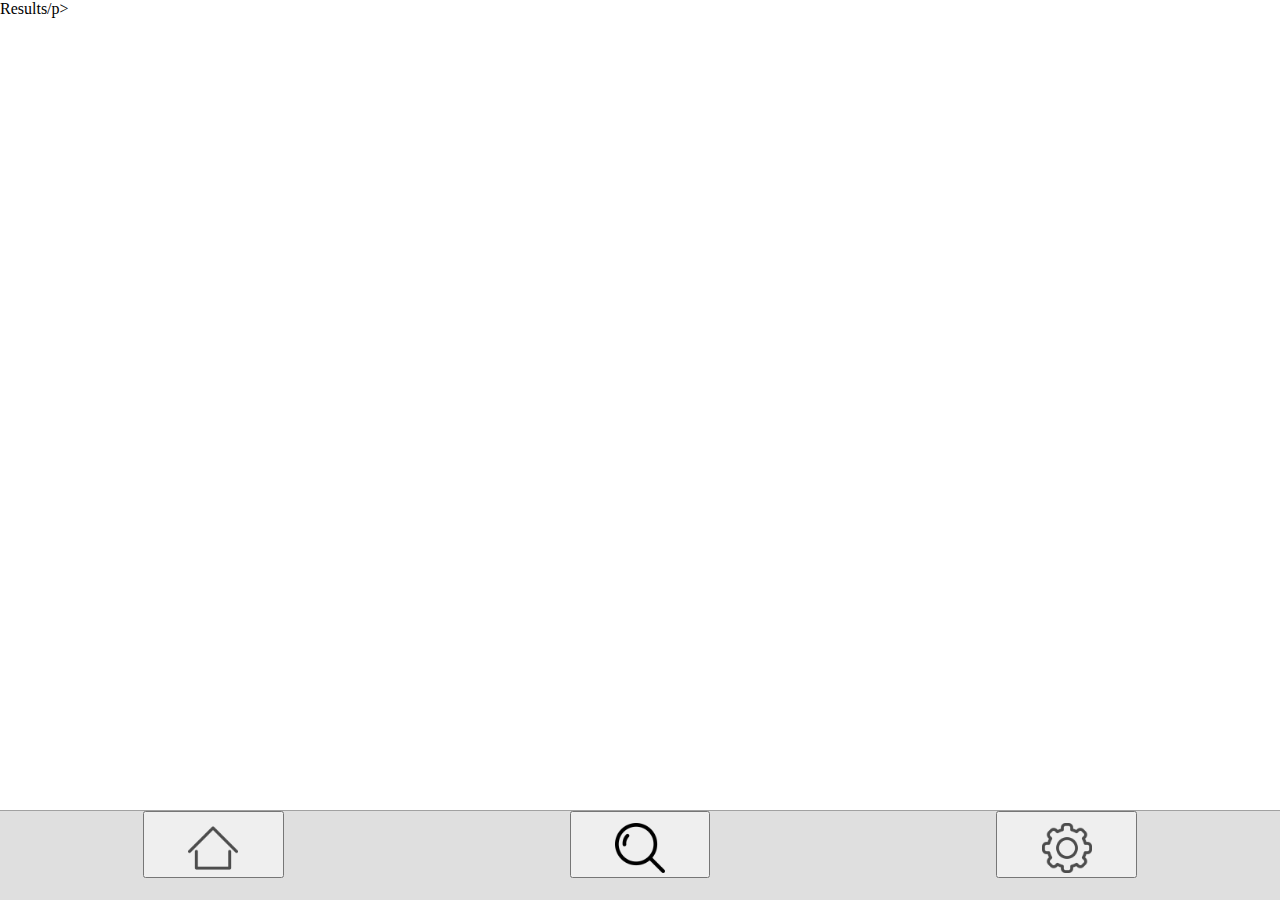
==== pages/result.html @ 41c26120 "Logo, search bar, navbar fixes" ====
<!DOCTYPE html>
<html Lang="en">

<head>
    <meta charset="UTF-8" />
    <meta name="viewport" content="width=device-width, initial-scale=1.0" />
    <meta http-equiv="X-UA-Compatible" content="ie=edge" />
    <link rel="stylesheet" href="result.css" />
    <title>SortSmart</title>
</head>

<body>

    <p>Results/p>

        <div class="nav-bar">
            <a href="../index.html"><button class="homepage-button">
                    <img src="../img/house.png" alt="Homepage button"></button></a>
            <a href="../pages/search.html"><button class="search-button">
                    <img src="../img/search.png" alt="Favorites button"></button></a>
            <a href="#"><button class="settings-button">
                    <img src="../img/settings.png" alt="Settings button"></button></a>
        </div>


</body>

</html>
---- pages/result.css ----
* {
    margin: 0px;
    padding: 0px;
    box-sizing: border-box;
}

.nav-bar {
    display: flex;
    width: 100%;
    height: 10vh;
    position: absolute;
    bottom: 0;
    left: 0;
    border-top: 1px solid rgba(0, 0, 0, 0.37);
    text-align: center;
}

.homepage-button, .search-button, .settings-button {
    flex: 1;
    width: 33%;
}

.nav-bar a {
    flex: 1;
    width: 33%;
    background-color: rgba(196, 196, 196, 0.54);
}

.nav-bar img {
    flex: 1;
    max-width: 50px;
    margin-top: 10px;
}
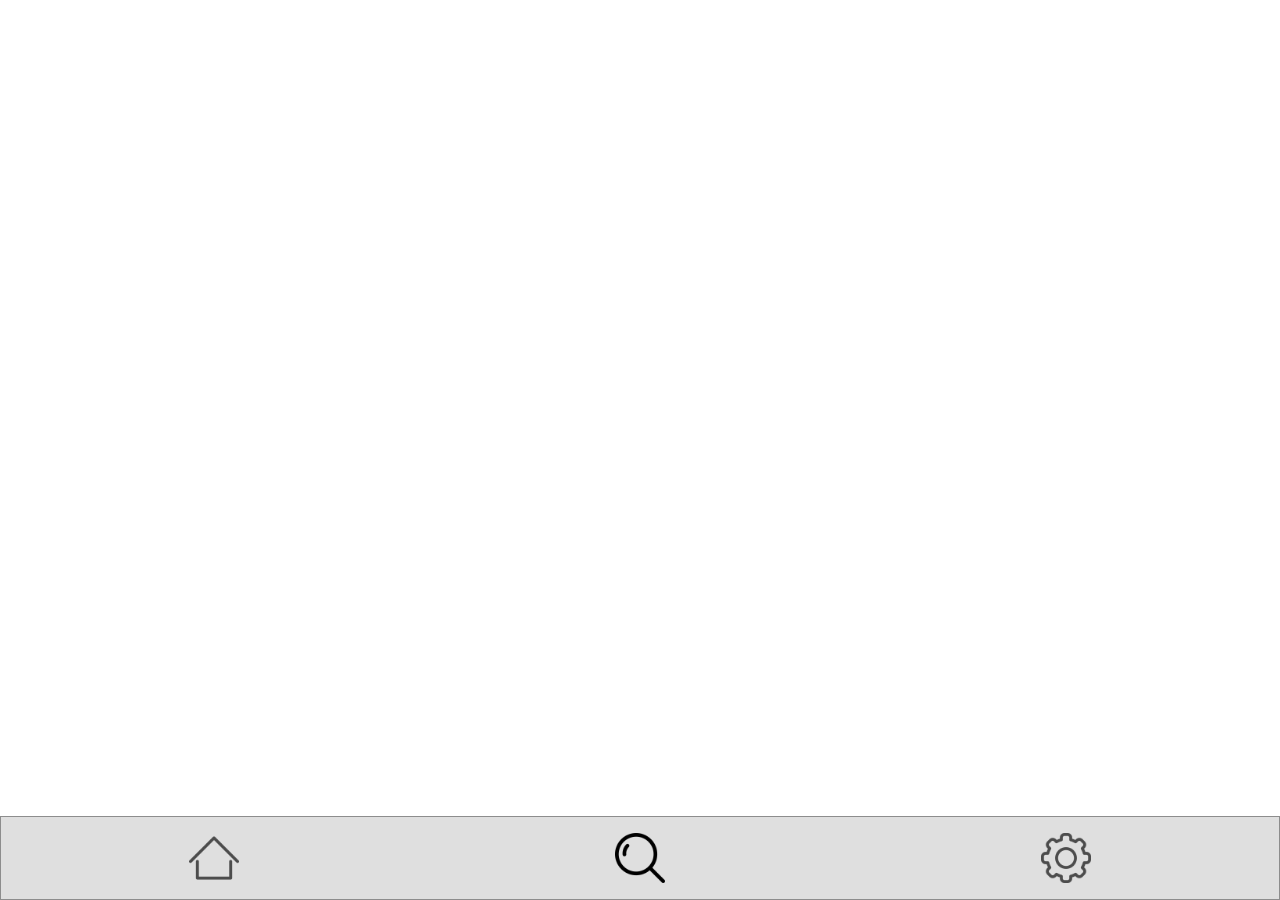
==== commit e830f94e: "Finished settings page" ====
--- a/pages/result.html
+++ b/pages/result.html
@@ -11,16 +11,26 @@
 
 <body>
 
-    <p>Results/p>
 
-        <div class="nav-bar">
-            <a href="../index.html"><button class="homepage-button">
-                    <img src="../img/house.png" alt="Homepage button"></button></a>
-            <a href="../pages/search.html"><button class="search-button">
-                    <img src="../img/search.png" alt="Favorites button"></button></a>
-            <a href="#"><button class="settings-button">
-                    <img src="../img/settings.png" alt="Settings button"></button></a>
+    <div class="nav-bar">
+        <div class="home-box">
+            <a href="../index.html">
+                    <img src="../img/house.png" alt="Homepage button">
+                </a>
         </div>
+        <div class="search-box">
+            <a href="../pages/search.html">
+                    <img src="../img/search.png" alt="Favorites button">
+                </a>
+
+        </div>
+        <div class="settings-box">
+            <a href="../pages/settings.html">
+                    <img src="../img/settings.png" alt="Settings button">
+                </a>
+
+        </div>
+    </div>
 
 
 </body>
--- a/pages/result.css
+++ b/pages/result.css
@@ -5,29 +5,25 @@
 }
 
 .nav-bar {
+    bottom: 0;
+    position: fixed;
     display: flex;
+    border: 1px solid rgba(0, 0, 0, 0.37);
     width: 100%;
-    height: 10vh;
-    position: absolute;
-    bottom: 0;
-    left: 0;
-    border-top: 1px solid rgba(0, 0, 0, 0.37);
-    text-align: center;
+    background: rgba(196, 196, 196, 0.54);
+    padding-top: 1em;
+    padding-bottom: 1em;
 }
 
-.homepage-button, .search-button, .settings-button {
+.home-box, .search-box, .settings-box {
     flex: 1;
-    width: 33%;
-}
-
-.nav-bar a {
-    flex: 1;
-    width: 33%;
-    background-color: rgba(196, 196, 196, 0.54);
+    width: 100%;
 }
 
 .nav-bar img {
-    flex: 1;
     max-width: 50px;
-    margin-top: 10px;
+    width: 100%;
+    margin-left: auto;
+    margin-right: auto;
+    display: block;
 }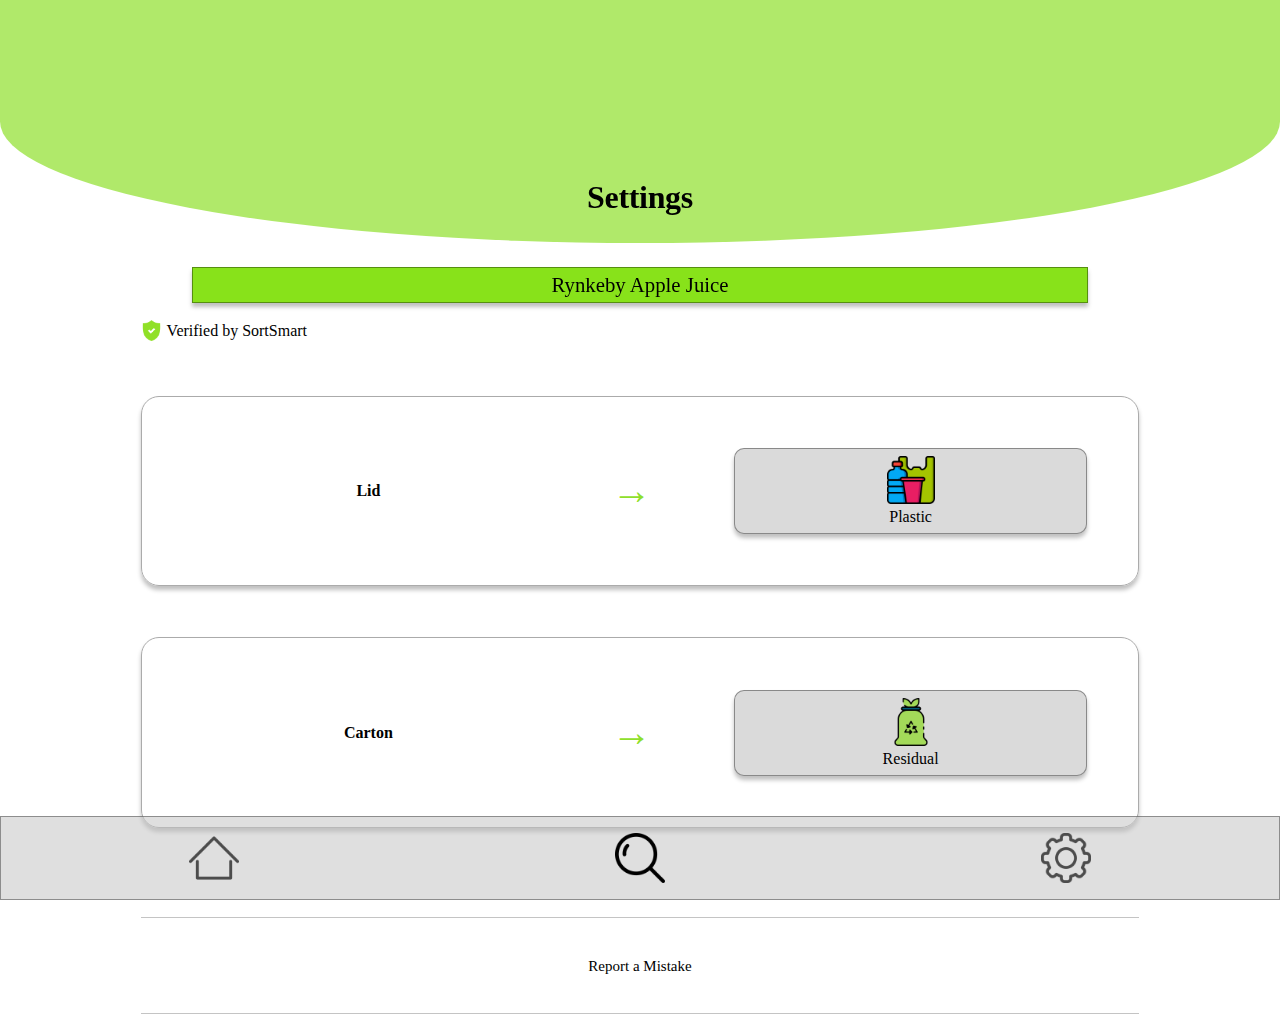
==== commit e677e616: "Finished pages" ====
--- a/pages/result.html
+++ b/pages/result.html
@@ -2,35 +2,90 @@
 <html Lang="en">
 
 <head>
-    <meta charset="UTF-8" />
-    <meta name="viewport" content="width=device-width, initial-scale=1.0" />
-    <meta http-equiv="X-UA-Compatible" content="ie=edge" />
-    <link rel="stylesheet" href="result.css" />
-    <title>SortSmart</title>
+        <meta charset="UTF-8" />
+        <meta name="viewport" content="width=device-width, initial-scale=1.0" />
+        <meta http-equiv="X-UA-Compatible" content="ie=edge" />
+        <link rel="stylesheet" href="result.css" />
+        <title>SortSmart</title>
 </head>
 
 <body>
 
+        <div class="top">
+                <div class="square"></div>
+                <div class="logo-text">
+                        <h1 class="name">Settings</h1>
+                        <div class="product">Rynkeby Apple Juice</div>
+                </div>
+        </div>
 
-    <div class="nav-bar">
-        <div class="home-box">
-            <a href="../index.html">
-                    <img src="../img/house.png" alt="Homepage button">
-                </a>
+        <div class="verified-box">
+                <div class="verified-logo">
+                        <img src="../img/verified.png" alt="Verified logo">
+                </div>
+                <div class="verified-text">
+                        Verified by SortSmart
+                </div>
         </div>
-        <div class="search-box">
-            <a href="../pages/search.html">
-                    <img src="../img/search.png" alt="Favorites button">
-                </a>
 
+        <div class="tiles-section">
+                <div class="tile">
+                        <div class="part-text">
+                                Lid
+                        </div>
+                        <div class="arrow">
+                                <p>&#8594;</p>
+                        </div>
+                        <div class="material">
+                                <div class="material-picture">
+                                        <img src="../img/plastic.png" alt="Verified logo">
+                                </div>
+                                <div class="material-text">Plastic</div>
+                        </div>
+
+                </div>
+
+                <div class="tile">
+                        <div class="part-text">
+                                Carton
+                        </div>
+                        <div class="arrow">
+                                <p>&#8594;</p>
+                        </div>
+                        <div class="material">
+                                <div class="material-picture">
+                                        <img src="../img/garbage.png" alt="Verified logo">
+                                </div>
+                                <div class="material-text">Residual</div>
+                        </div>
+
+                </div>
         </div>
-        <div class="settings-box">
-            <a href="../pages/settings.html">
-                    <img src="../img/settings.png" alt="Settings button">
-                </a>
 
+        <div class="report-section">
+                Report a Mistake
         </div>
-    </div>
+
+
+        <div class="nav-bar">
+                <div class="home-box">
+                        <a href="../index.html">
+                                <img src="../img/house.png" alt="Homepage button">
+                        </a>
+                </div>
+                <div class="search-box">
+                        <a href="../pages/search.html">
+                                <img src="../img/search.png" alt="Favorites button">
+                        </a>
+
+                </div>
+                <div class="settings-box">
+                        <a href="../pages/settings.html">
+                                <img src="../img/settings.png" alt="Settings button">
+                        </a>
+
+                </div>
+        </div>
 
 
 </body>
--- a/pages/result.css
+++ b/pages/result.css
@@ -2,6 +2,119 @@
     margin: 0px;
     padding: 0px;
     box-sizing: border-box;
+}
+
+.top {
+    display: flex;
+    flex-direction: column;
+    align-items: center;
+    text-align: center;
+    font-family: "Helvetica Neue";
+    font-style: normal;
+}
+
+.square {
+    width: 100%;
+    height: 27vh;
+    background-color: rgba(143, 223, 43, 0.7);
+    border-bottom-left-radius: 50%;
+    border-bottom-right-radius: 50%;
+}
+
+.name {
+    font-size: 2em;
+    font-weight: bold;
+    line-height: 37px;
+    letter-spacing: -0.333333px;
+}
+
+.logo-text {
+    height: 27vh;
+    position: fixed;
+    margin-top: 14%;
+    width: 100%;
+}
+
+.product {
+    margin: 4% 15% 0 15%;
+    padding: 5px 10px 5px 10px;
+    font-size: 1.3em;
+    background: #88E21A;
+    border: 1px solid rgba(0, 0, 0, 0.37);
+    box-shadow: 0px 4px 4px rgba(0, 0, 0, 0.25);
+    text-align: center;
+}
+
+.verified-box {
+    display: flex;
+    margin-left: 11%;
+    margin-top: 6%;
+}
+
+.verified-logo img {
+    max-height: 1.3em;
+}
+
+.verified-text {
+    padding-top: 2px;
+    padding-left: 5px;
+    font-size: 1em;
+}
+
+.tile {
+    display: flex;
+    margin: 4% 11% 0 11%;
+    padding: 4%;
+    border: 1px solid #ABABAB;
+    box-shadow: 0px 4px 4px rgba(0, 0, 0, 0.25);
+    border-radius: 18px;
+}
+
+.part-text, .arrow, .material {
+    margin: auto;
+}
+
+.part-text {
+    flex: 2;
+    font-family: "Helvetica Neue";
+    font-weight: bold;
+    font-size: 1em;
+    text-align: center;
+}
+
+.tile .arrow {
+    flex: 1;
+    font-size: 2.5em;
+    text-align: center;
+    color: #8FDF2B;
+}
+
+.material {
+    flex: 2;
+    text-align: center;
+    padding: 7px 0 7px 0;
+    background: #DADADA;
+    border: 1px solid rgba(0, 0, 0, 0.37);
+    box-shadow: 0px 4px 4px rgba(0, 0, 0, 0.25);
+    border-radius: 10px;
+    margin-left: 15px;
+    font-family: "Helvetica Neue";
+}
+
+.material-picture img {
+    max-height: 3em;
+}
+
+.report-section {
+    font-family: "Helvetica Neue";
+    font-weight: 300;
+    font-size: 15px;
+    line-height: 18px;
+    text-align: center;
+    margin: 7% 11% 0 11%;
+    padding: 3% 0 3%;
+    border-top: 1px solid #C4C4C4;
+    border-bottom: 1px solid #C4C4C4;
 }
 
 .nav-bar {
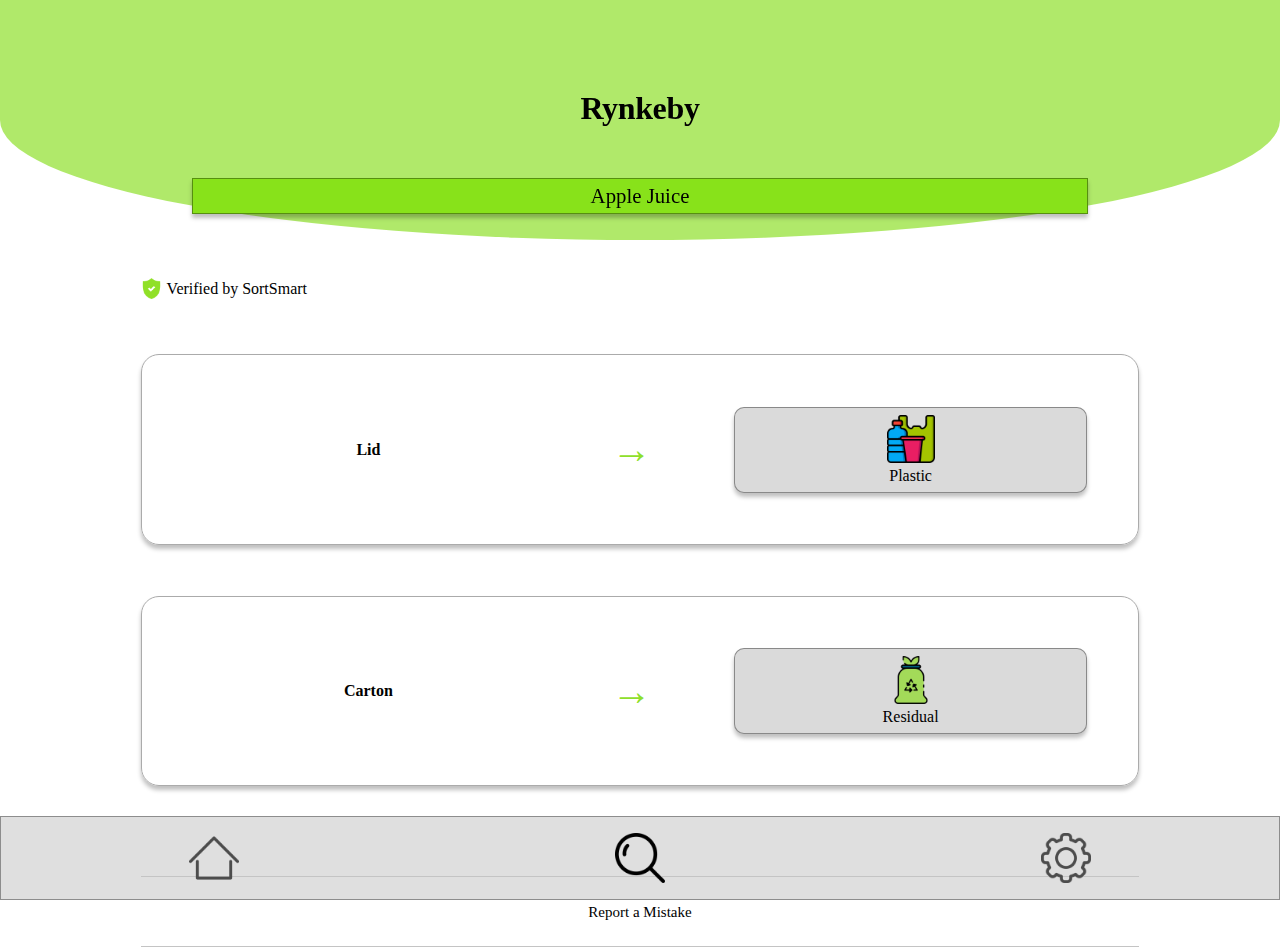
==== commit 6e92cf35: "Sizing updates" ====
--- a/pages/result.html
+++ b/pages/result.html
@@ -3,7 +3,7 @@
 
 <head>
         <meta charset="UTF-8" />
-        <meta name="viewport" content="width=device-width, initial-scale=1.0" />
+        <meta name="viewport" content="width=device-width" />
         <meta http-equiv="X-UA-Compatible" content="ie=edge" />
         <link rel="stylesheet" href="result.css" />
         <title>SortSmart</title>
@@ -14,8 +14,8 @@
         <div class="top">
                 <div class="square"></div>
                 <div class="logo-text">
-                        <h1 class="name">Settings</h1>
-                        <div class="product">Rynkeby Apple Juice</div>
+                        <h1 class="name">Rynkeby</h1>
+                        <div class="product">Apple Juice</div>
                 </div>
         </div>
 
--- a/pages/result.css
+++ b/pages/result.css
@@ -15,7 +15,7 @@
 
 .square {
     width: 100%;
-    height: 27vh;
+    height: 15em;
     background-color: rgba(143, 223, 43, 0.7);
     border-bottom-left-radius: 50%;
     border-bottom-right-radius: 50%;
@@ -29,9 +29,9 @@
 }
 
 .logo-text {
-    height: 27vh;
+    height: 2em;
     position: fixed;
-    margin-top: 14%;
+    margin-top: 7%;
     width: 100%;
 }
 
@@ -48,7 +48,7 @@
 .verified-box {
     display: flex;
     margin-left: 11%;
-    margin-top: 6%;
+    margin-top: 3%;
 }
 
 .verified-logo img {
@@ -112,7 +112,7 @@
     line-height: 18px;
     text-align: center;
     margin: 7% 11% 0 11%;
-    padding: 3% 0 3%;
+    padding: 2% 0 2%;
     border-top: 1px solid #C4C4C4;
     border-bottom: 1px solid #C4C4C4;
 }
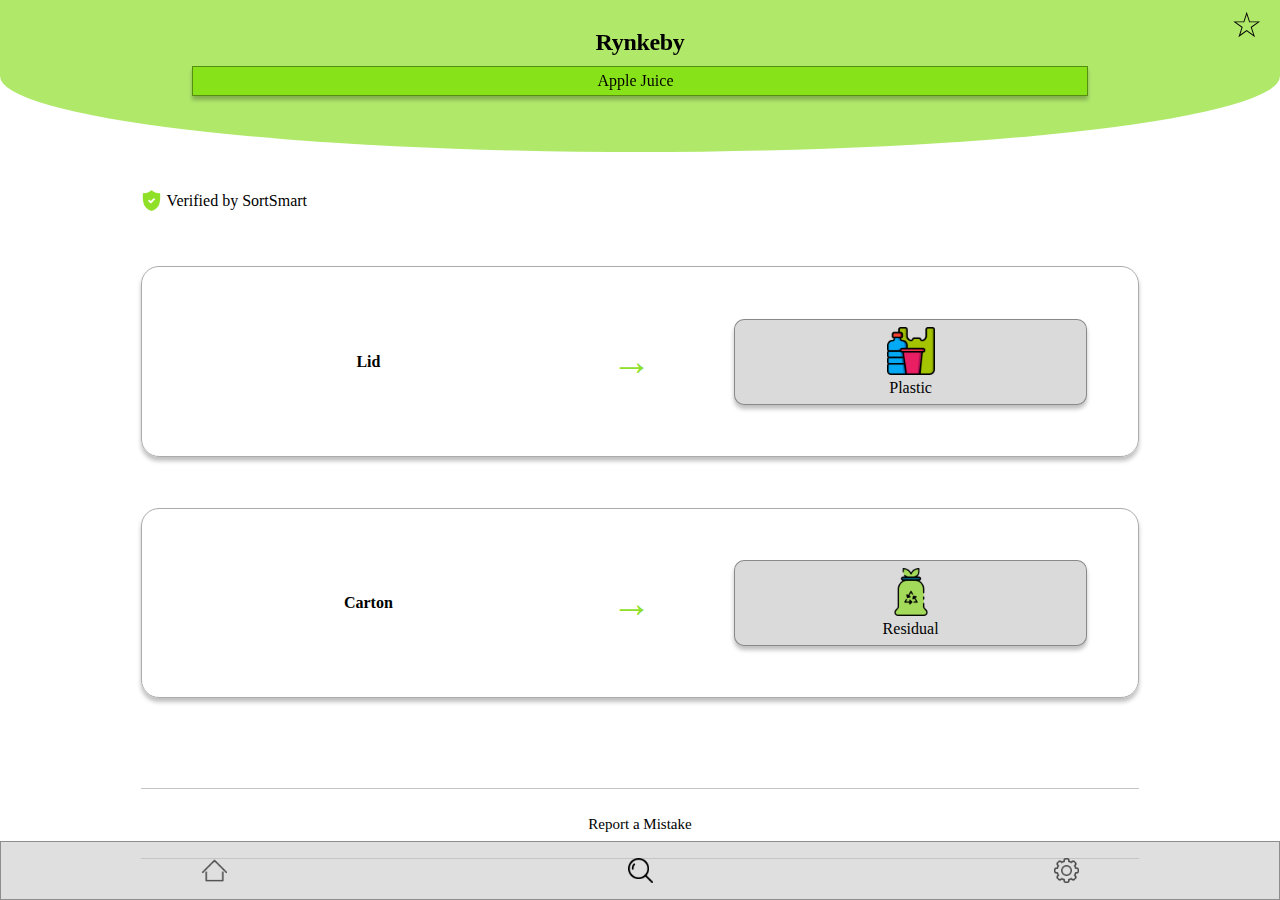
==== commit 461d066f: "Added favorite star" ====
--- a/pages/result.html
+++ b/pages/result.html
@@ -10,6 +10,10 @@
 </head>
 
 <body>
+
+        <div class="star">
+                &#9734
+        </div>
 
         <div class="top">
                 <div class="square"></div>
--- a/pages/result.css
+++ b/pages/result.css
@@ -13,16 +13,25 @@
     font-style: normal;
 }
 
+.star {
+    position: fixed;
+    text-align: right;
+    width: 100%;
+    padding-right: 0.5em;
+    padding-top: 0.1em;
+    font-size: 2.2em;
+}
+
 .square {
     width: 100%;
-    height: 15em;
+    height: 9.5em;
     background-color: rgba(143, 223, 43, 0.7);
     border-bottom-left-radius: 50%;
     border-bottom-right-radius: 50%;
 }
 
 .name {
-    font-size: 2em;
+    font-size: 1.5em;
     font-weight: bold;
     line-height: 37px;
     letter-spacing: -0.333333px;
@@ -31,14 +40,14 @@
 .logo-text {
     height: 2em;
     position: fixed;
-    margin-top: 7%;
+    margin-top: 1.5em;
     width: 100%;
 }
 
 .product {
-    margin: 4% 15% 0 15%;
-    padding: 5px 10px 5px 10px;
-    font-size: 1.3em;
+    margin: 5px 15% 0 15%;
+    padding: 5px 10px 5px 1px;
+    font-size: 1em;
     background: #88E21A;
     border: 1px solid rgba(0, 0, 0, 0.37);
     box-shadow: 0px 4px 4px rgba(0, 0, 0, 0.25);
@@ -58,7 +67,9 @@
 .verified-text {
     padding-top: 2px;
     padding-left: 5px;
+    font-weight: 350;
     font-size: 1em;
+    font-family: "Helvetica Neue";
 }
 
 .tile {
@@ -134,7 +145,7 @@
 }
 
 .nav-bar img {
-    max-width: 50px;
+    max-width: 25px;
     width: 100%;
     margin-left: auto;
     margin-right: auto;
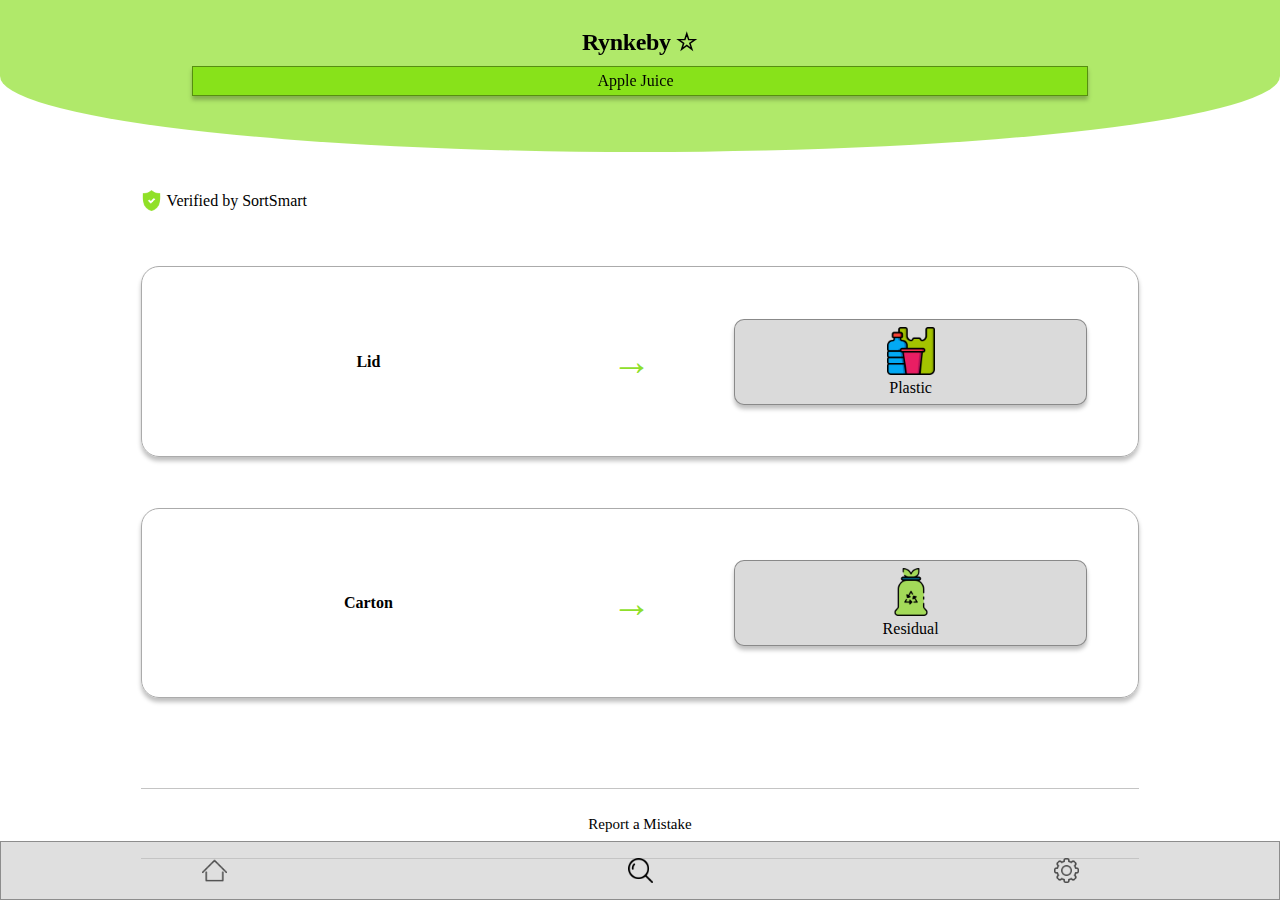
==== commit bce519b1: "Fixed favorite star" ====
--- a/pages/result.html
+++ b/pages/result.html
@@ -10,15 +10,12 @@
 </head>
 
 <body>
-
-        <div class="star">
-                &#9734
-        </div>
-
         <div class="top">
                 <div class="square"></div>
                 <div class="logo-text">
-                        <h1 class="name">Rynkeby</h1>
+                        <div class="brand-star">
+                                <h1 class="name">Rynkeby &#9734</h1>
+                        </div>
                         <div class="product">Apple Juice</div>
                 </div>
         </div>
--- a/pages/result.css
+++ b/pages/result.css
@@ -11,15 +11,6 @@
     text-align: center;
     font-family: "Helvetica Neue";
     font-style: normal;
-}
-
-.star {
-    position: fixed;
-    text-align: right;
-    width: 100%;
-    padding-right: 0.5em;
-    padding-top: 0.1em;
-    font-size: 2.2em;
 }
 
 .square {
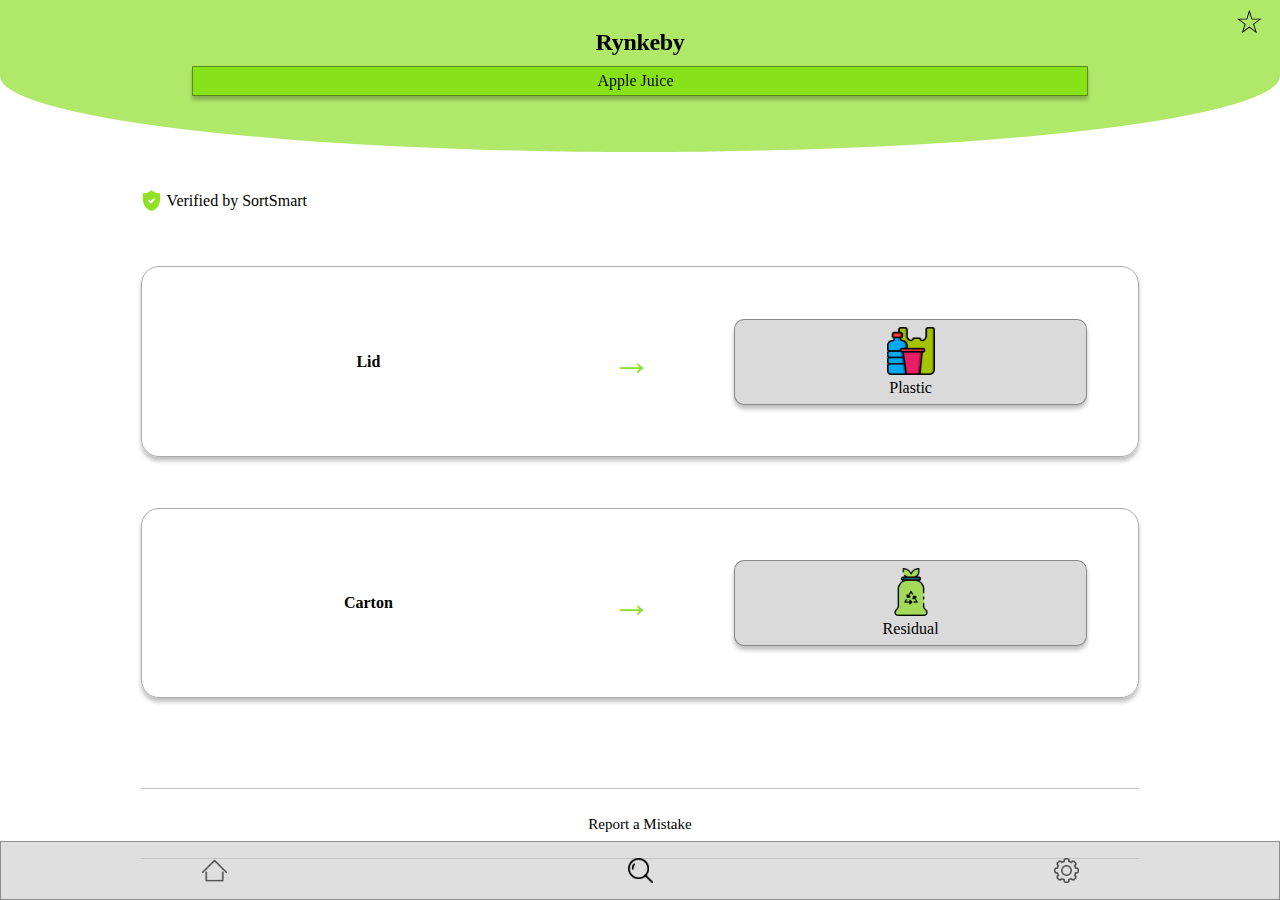
==== commit d668578f: "Fixed star placement" ====
--- a/pages/result.html
+++ b/pages/result.html
@@ -10,11 +10,15 @@
 </head>
 
 <body>
+        <div class="star">
+                &#9734
+        </div>
+
         <div class="top">
                 <div class="square"></div>
                 <div class="logo-text">
                         <div class="brand-star">
-                                <h1 class="name">Rynkeby &#9734</h1>
+                                <h1 class="name">Rynkeby</h1>
                         </div>
                         <div class="product">Apple Juice</div>
                 </div>
--- a/pages/result.css
+++ b/pages/result.css
@@ -11,6 +11,15 @@
     text-align: center;
     font-family: "Helvetica Neue";
     font-style: normal;
+}
+
+.star {
+    position: fixed;
+    text-align: right;
+    width: 100%;
+    padding-right: 0.5em;
+    padding-top: 0.1em;
+    font-size: 2em;
 }
 
 .square {
